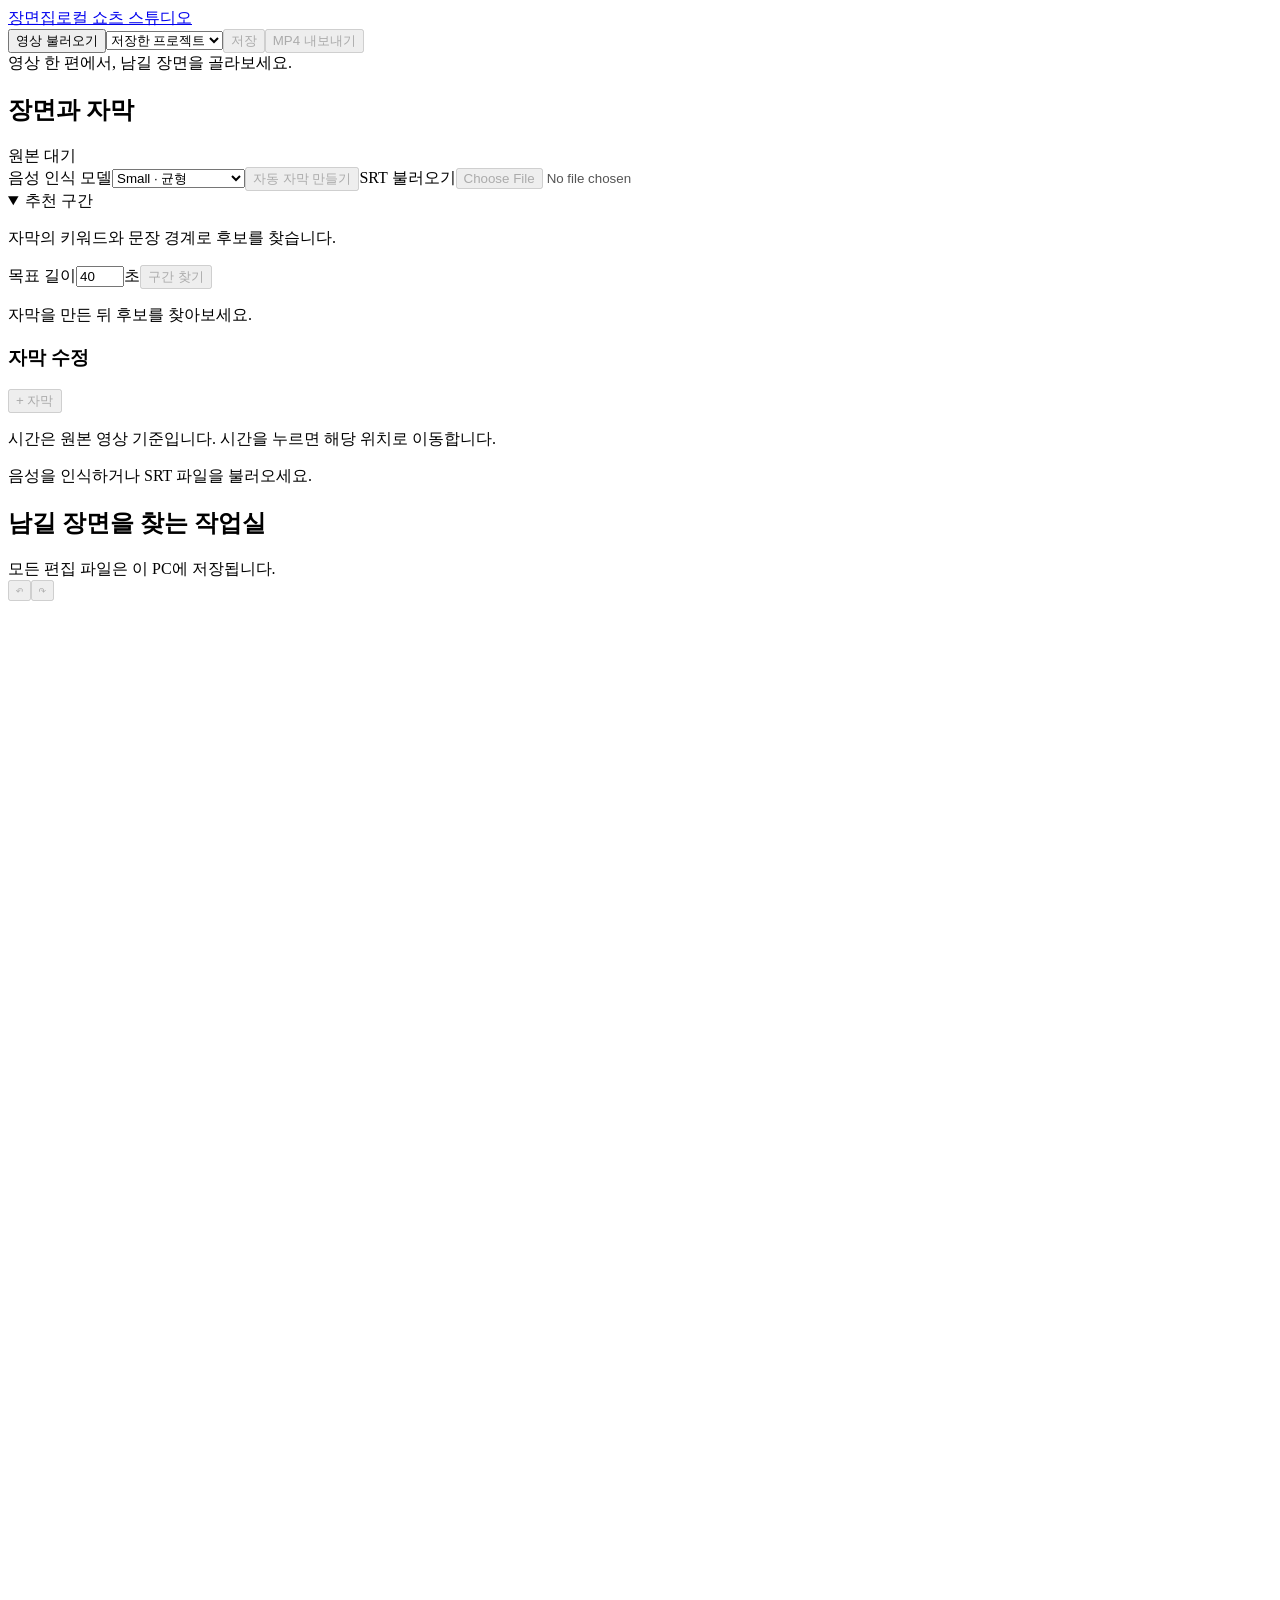
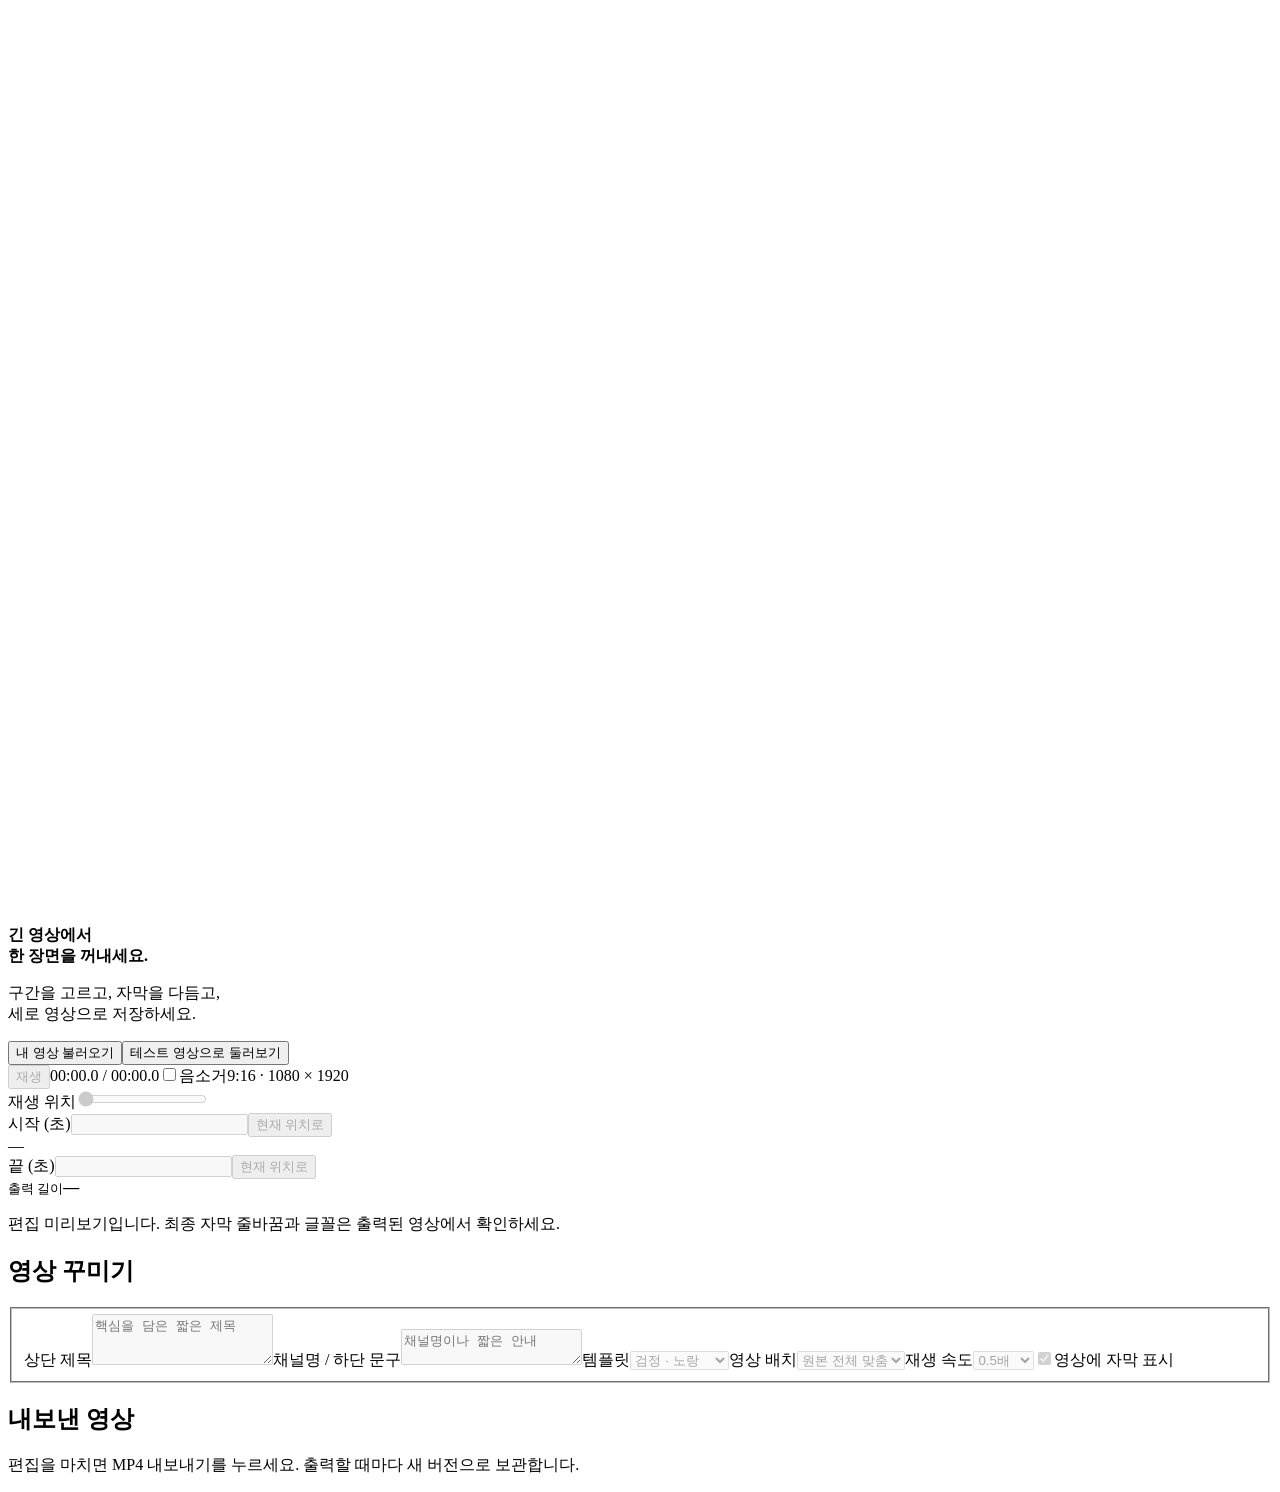
==== local_studio/static/index.html @ cbd3d542 "feat: share Goni shortform highlight studio and agent skills" ====
<!doctype html>
<html lang="ko"><head><meta charset="utf-8"><meta name="viewport" content="width=device-width,initial-scale=1"><title>장면집 · 로컬 쇼츠 스튜디오</title><link rel="stylesheet" href="/style.css"></head>
<body>
<header><a class="brand" href="/">장면집<span>로컬 쇼츠 스튜디오</span></a><div class="header-actions"><button id="openImport">영상 불러오기</button><select id="projects" aria-label="저장한 프로젝트"><option value="">저장한 프로젝트</option></select><button id="save" disabled>저장</button><button id="render" class="primary" disabled>MP4 내보내기</button></div></header>
<div id="status" role="status" aria-live="polite">영상 한 편에서, 남길 장면을 골라보세요.</div>
<main>
<aside class="left-panel"><div class="panel-heading"><h2>장면과 자막</h2><span id="sourceInfo">원본 대기</span></div>
<div class="tools"><label>음성 인식 모델<select id="model"><option value="small">Small · 균형</option><option value="base">Base · 빠르게</option><option value="tiny">Tiny · 가장 빠르게</option><option value="medium">Medium · 정밀하게</option></select></label><button id="transcribe" data-project disabled>자동 자막 만들기</button><label class="file-button">SRT 불러오기<input id="srtFile" type="file" accept=".srt" disabled></label></div>
<details open><summary>추천 구간</summary><p class="hint">자막의 키워드와 문장 경계로 후보를 찾습니다.</p><div class="inline"><label>목표 길이<input id="target" type="number" value="40" min="5" max="90"><span>초</span></label><button id="recommend" data-project disabled>구간 찾기</button></div><div id="candidates"><p class="empty">자막을 만든 뒤 후보를 찾아보세요.</p></div></details>
<div class="section-row"><h3>자막 수정</h3><button id="addCaption" data-project disabled>+ 자막</button></div><p class="hint">시간은 원본 영상 기준입니다. 시간을 누르면 해당 위치로 이동합니다.</p><div id="captions"><p class="empty">음성을 인식하거나 SRT 파일을 불러오세요.</p></div></aside>
<section class="preview-panel" aria-label="영상 미리보기"><div class="preview-heading"><div><h1 id="projectName">남길 장면을 찾는 작업실</h1><span id="saveState">모든 편집 파일은 이 PC에 저장됩니다.</span></div><div class="inline"><button id="undo" disabled aria-label="되돌리기">↶</button><button id="redo" disabled aria-label="다시 실행">↷</button></div></div>
<div class="stage"><canvas id="canvas" width="1080" height="1920" aria-label="세로 영상 미리보기"></canvas><div id="welcome"><b>긴 영상에서<br>한 장면을 꺼내세요.</b><p>구간을 고르고, 자막을 다듬고,<br>세로 영상으로 저장하세요.</p><button id="welcomeImport" class="primary">내 영상 불러오기</button><button id="demo">테스트 영상으로 둘러보기</button></div></div>
<video id="video" playsinline preload="metadata" hidden></video>
<div class="playback"><button id="play" data-project disabled>재생</button><output id="clock">00:00.0 / 00:00.0</output><label class="audio"><input id="mute" type="checkbox">음소거</label><span class="hint">9:16 · 1080 × 1920</span></div>
<label class="scrub-label" for="scrub">재생 위치</label><input id="scrub" aria-label="재생 위치" type="range" min="0" max="1" step="0.01" value="0" disabled>
<div class="timeline"><div><label>시작 (초)<input id="start" type="number" step="0.01" min="0" disabled></label><button id="setStart" data-project disabled>현재 위치로</button></div><span class="range-line">—</span><div><label>끝 (초)<input id="end" type="number" step="0.01" min="0" disabled></label><button id="setEnd" data-project disabled>현재 위치로</button></div><div class="duration"><small>출력 길이</small><strong id="duration">—</strong></div></div>
<p class="preview-note">편집 미리보기입니다. 최종 자막 줄바꿈과 글꼴은 출력된 영상에서 확인하세요.</p></section>
<aside class="right-panel"><h2>영상 꾸미기</h2><fieldset id="editControls" disabled><label>상단 제목<textarea id="title" maxlength="56" rows="3" placeholder="핵심을 담은 짧은 제목"></textarea></label><label>채널명 / 하단 문구<textarea id="footer" maxlength="42" rows="2" placeholder="채널명이나 짧은 안내"></textarea></label><label>템플릿<select id="theme"><option value="dark">검정 · 노랑</option><option value="paper">화이트 · 블루</option><option value="navy">네이비 · 민트</option></select></label><label>영상 배치<select id="layout"><option value="fit">원본 전체 맞춤</option><option value="crop">가운데 채움</option></select></label><label>재생 속도<select id="speed"><option value="0.5">0.5배</option><option value="0.75">0.75배</option><option value="1">1배</option><option value="1.2">1.2배</option><option value="1.5">1.5배</option><option value="2">2배</option></select></label><label class="check"><input id="captionToggle" type="checkbox" checked>영상에 자막 표시</label></fieldset>
<section class="exports"><h2>내보낸 영상</h2><div id="exports"><p class="empty">편집을 마치면 MP4 내보내기를 누르세요. 출력할 때마다 새 버전으로 보관합니다.</p></div></section></aside>
</main>
<dialog id="importDialog"><form method="dialog"><button class="close" aria-label="닫기">×</button></form><h2>영상을 작업실로</h2><p>원본을 복사해 편집합니다. 원본 파일은 유지됩니다.</p><label class="drop">영상 파일 선택<input id="videoFile" type="file" accept="video/*,.mkv"><small>MP4, MOV, MKV, WebM · 최대 10GB</small></label><label>이 PC의 영상 경로<input id="localPath" placeholder="C:\Videos\lecture.mp4"></label><button id="importPath">경로에서 불러오기</button><details><summary>YouTube 공개 영상 가져오기</summary><p class="hint">온라인 연결이 필요하며 사이트의 다운로드 제한에 따라 실패할 수 있습니다.</p><label>영상 주소<input id="youtubeUrl" type="url" placeholder="https://www.youtube.com/watch?v=…"></label><button id="importYoutube">주소에서 가져오기</button></details></dialog>
<script src="/app.js"></script></body></html>
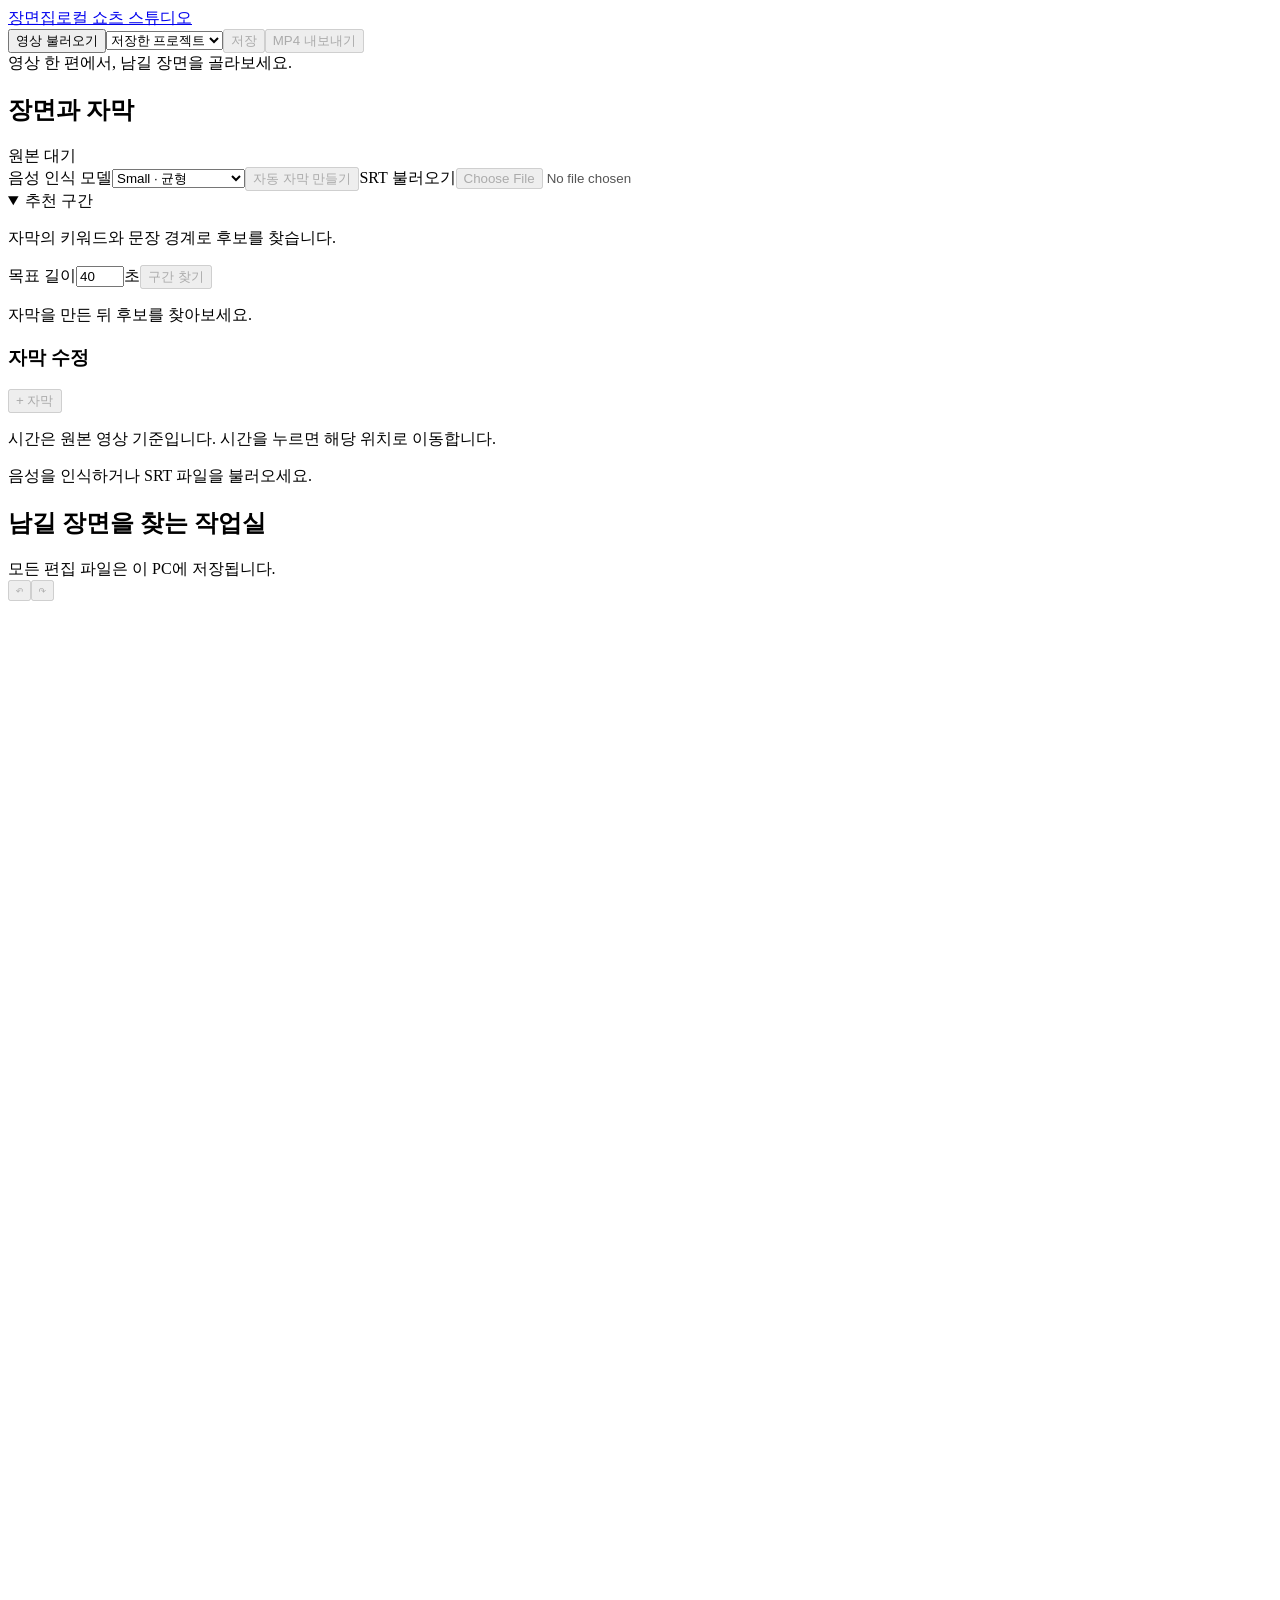
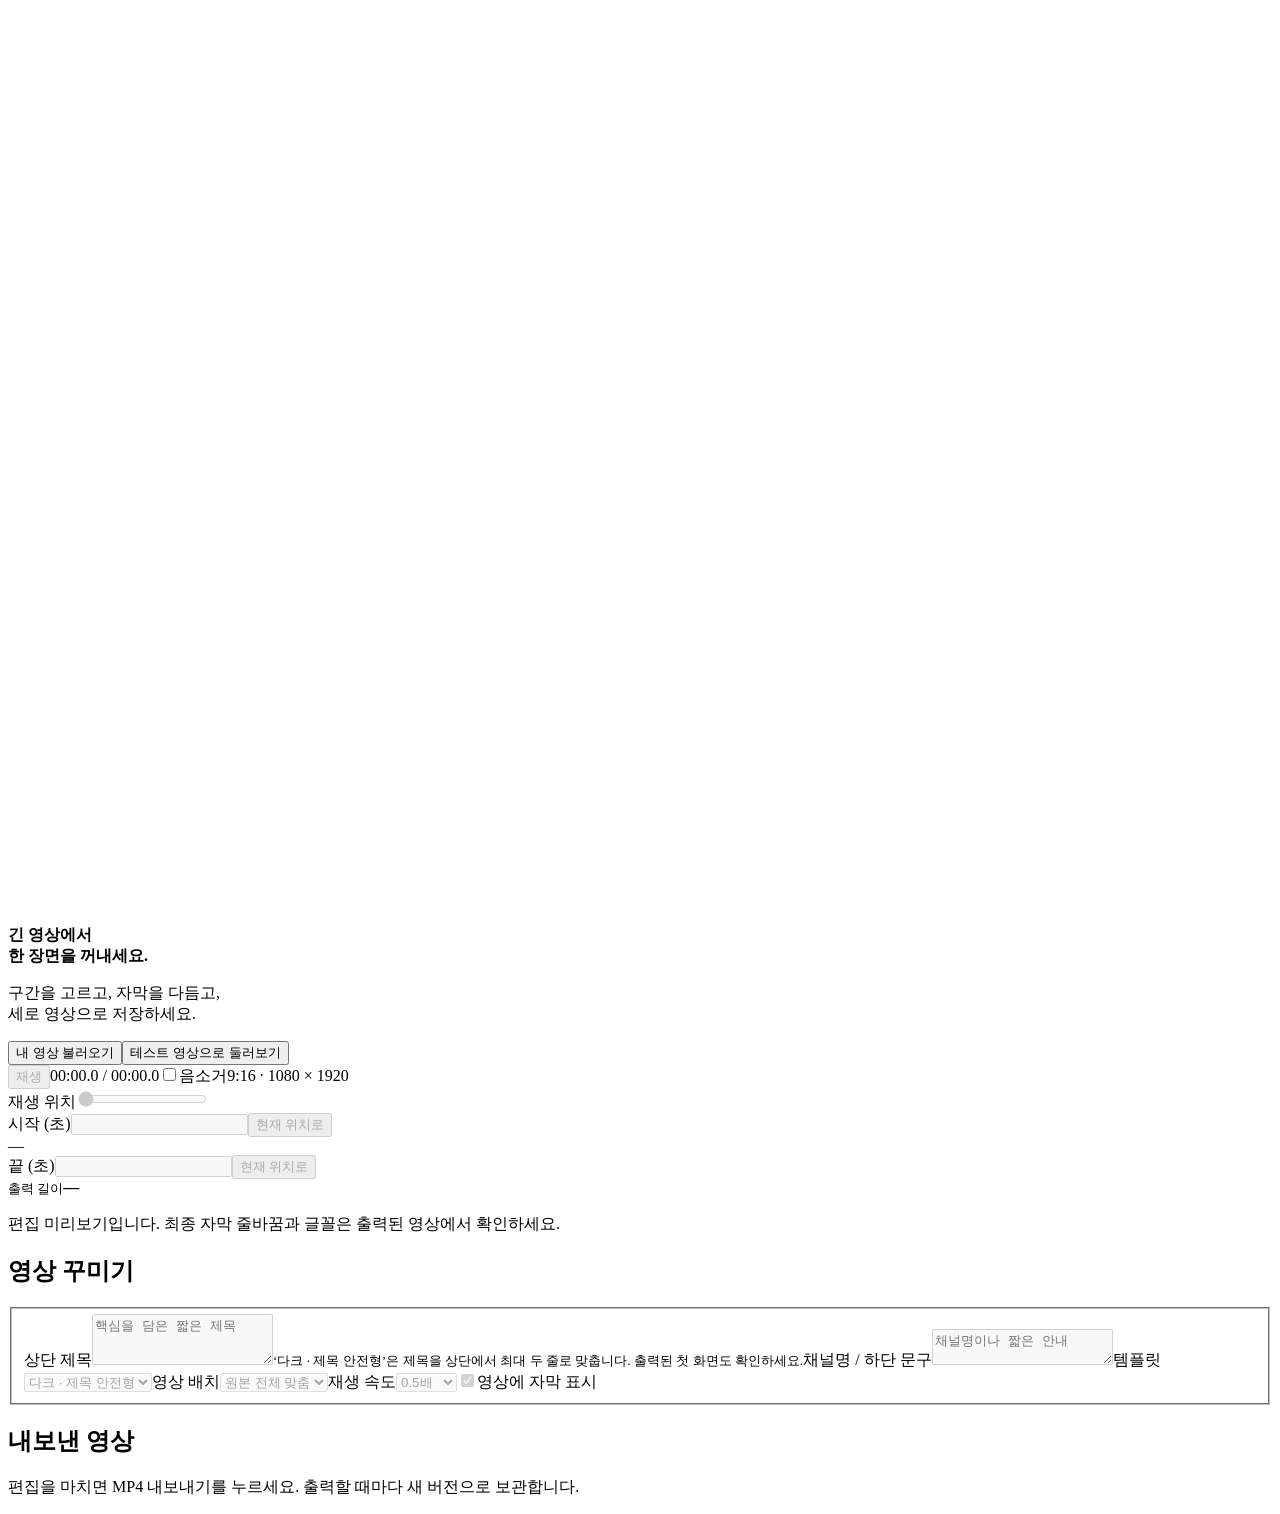
==== commit 5a5fc3cb: "Add safe two-line title template and verify output" ====
--- a/local_studio/static/index.html
+++ b/local_studio/static/index.html
@@ -15,7 +15,7 @@
 <label class="scrub-label" for="scrub">재생 위치</label><input id="scrub" aria-label="재생 위치" type="range" min="0" max="1" step="0.01" value="0" disabled>
 <div class="timeline"><div><label>시작 (초)<input id="start" type="number" step="0.01" min="0" disabled></label><button id="setStart" data-project disabled>현재 위치로</button></div><span class="range-line">—</span><div><label>끝 (초)<input id="end" type="number" step="0.01" min="0" disabled></label><button id="setEnd" data-project disabled>현재 위치로</button></div><div class="duration"><small>출력 길이</small><strong id="duration">—</strong></div></div>
 <p class="preview-note">편집 미리보기입니다. 최종 자막 줄바꿈과 글꼴은 출력된 영상에서 확인하세요.</p></section>
-<aside class="right-panel"><h2>영상 꾸미기</h2><fieldset id="editControls" disabled><label>상단 제목<textarea id="title" maxlength="56" rows="3" placeholder="핵심을 담은 짧은 제목"></textarea></label><label>채널명 / 하단 문구<textarea id="footer" maxlength="42" rows="2" placeholder="채널명이나 짧은 안내"></textarea></label><label>템플릿<select id="theme"><option value="dark">검정 · 노랑</option><option value="paper">화이트 · 블루</option><option value="navy">네이비 · 민트</option></select></label><label>영상 배치<select id="layout"><option value="fit">원본 전체 맞춤</option><option value="crop">가운데 채움</option></select></label><label>재생 속도<select id="speed"><option value="0.5">0.5배</option><option value="0.75">0.75배</option><option value="1">1배</option><option value="1.2">1.2배</option><option value="1.5">1.5배</option><option value="2">2배</option></select></label><label class="check"><input id="captionToggle" type="checkbox" checked>영상에 자막 표시</label></fieldset>
+<aside class="right-panel"><h2>영상 꾸미기</h2><fieldset id="editControls" disabled><label>상단 제목<textarea id="title" maxlength="56" rows="3" placeholder="핵심을 담은 짧은 제목"></textarea><small class="hint">‘다크 · 제목 안전형’은 제목을 상단에서 최대 두 줄로 맞춥니다. 출력된 첫 화면도 확인하세요.</small></label><label>채널명 / 하단 문구<textarea id="footer" maxlength="42" rows="2" placeholder="채널명이나 짧은 안내"></textarea></label><label>템플릿<select id="theme"><option value="safe">다크 · 제목 안전형</option><option value="dark">검정 · 노랑</option><option value="paper">화이트 · 블루</option><option value="navy">네이비 · 민트</option></select></label><label>영상 배치<select id="layout"><option value="fit">원본 전체 맞춤</option><option value="crop">가운데 채움</option></select></label><label>재생 속도<select id="speed"><option value="0.5">0.5배</option><option value="0.75">0.75배</option><option value="1">1배</option><option value="1.2">1.2배</option><option value="1.5">1.5배</option><option value="2">2배</option></select></label><label class="check"><input id="captionToggle" type="checkbox" checked>영상에 자막 표시</label></fieldset>
 <section class="exports"><h2>내보낸 영상</h2><div id="exports"><p class="empty">편집을 마치면 MP4 내보내기를 누르세요. 출력할 때마다 새 버전으로 보관합니다.</p></div></section></aside>
 </main>
 <dialog id="importDialog"><form method="dialog"><button class="close" aria-label="닫기">×</button></form><h2>영상을 작업실로</h2><p>원본을 복사해 편집합니다. 원본 파일은 유지됩니다.</p><label class="drop">영상 파일 선택<input id="videoFile" type="file" accept="video/*,.mkv"><small>MP4, MOV, MKV, WebM · 최대 10GB</small></label><label>이 PC의 영상 경로<input id="localPath" placeholder="C:\Videos\lecture.mp4"></label><button id="importPath">경로에서 불러오기</button><details><summary>YouTube 공개 영상 가져오기</summary><p class="hint">온라인 연결이 필요하며 사이트의 다운로드 제한에 따라 실패할 수 있습니다.</p><label>영상 주소<input id="youtubeUrl" type="url" placeholder="https://www.youtube.com/watch?v=…"></label><button id="importYoutube">주소에서 가져오기</button></details></dialog>
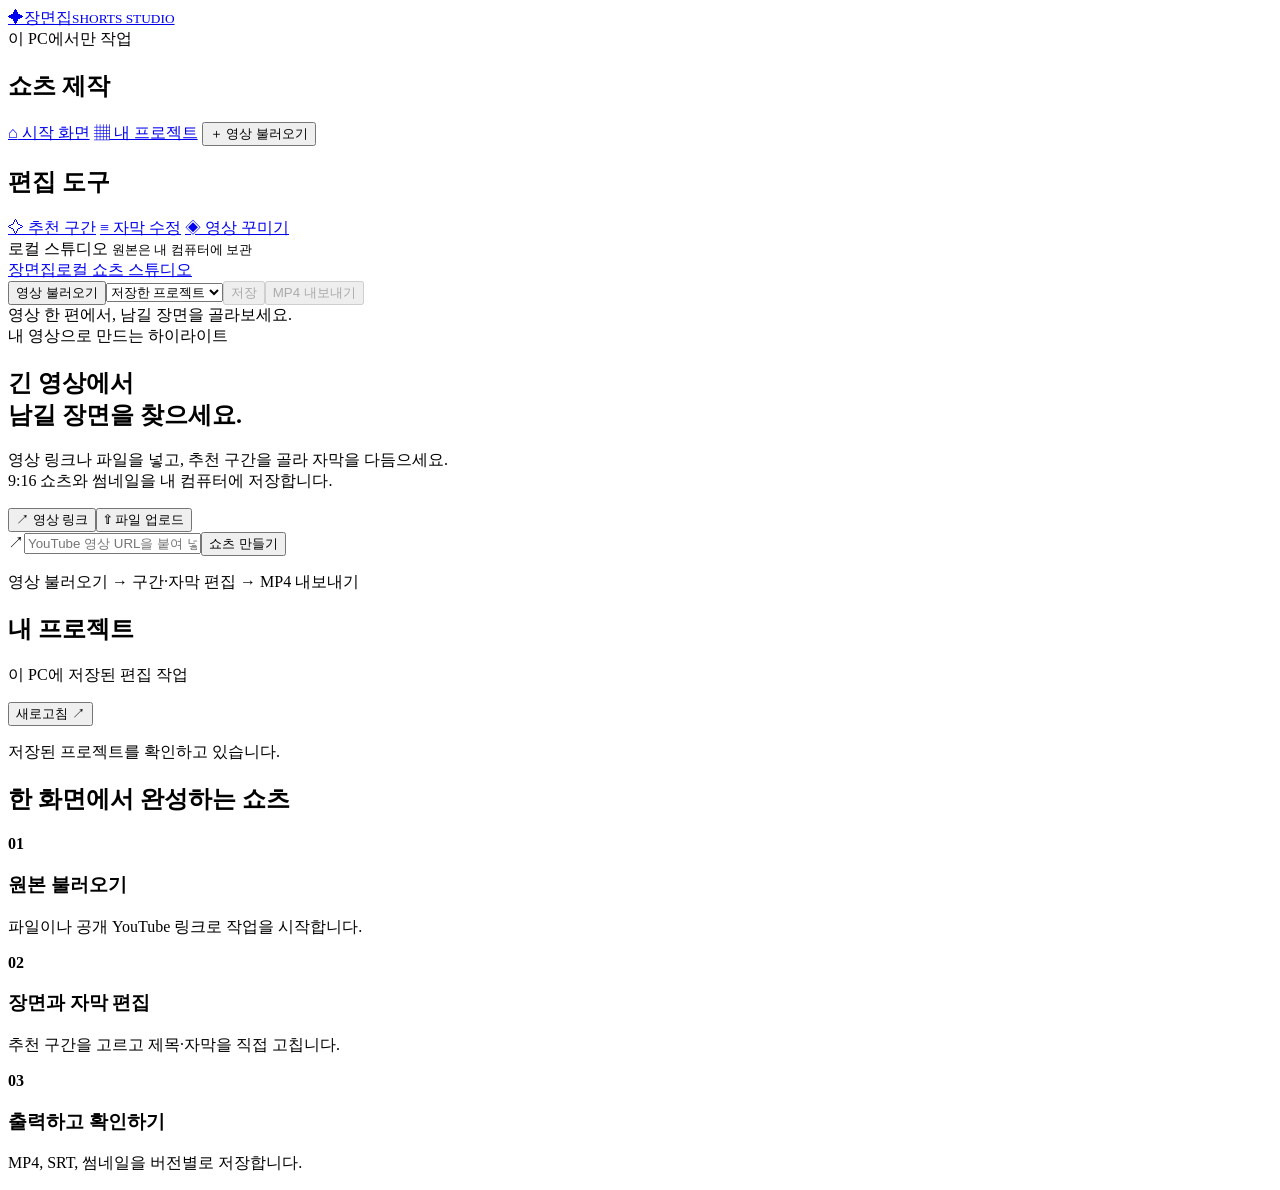
==== commit 07edf520: "Add seven independent short-form templates and text inventory" ====
--- a/local_studio/static/index.html
+++ b/local_studio/static/index.html
@@ -1,9 +1,38 @@
 <!doctype html>
-<html lang="ko"><head><meta charset="utf-8"><meta name="viewport" content="width=device-width,initial-scale=1"><title>장면집 · 로컬 쇼츠 스튜디오</title><link rel="stylesheet" href="/style.css"></head>
+<html lang="ko"><head><meta charset="utf-8"><meta name="viewport" content="width=device-width,initial-scale=1"><title>장면집 · 로컬 쇼츠 스튜디오</title><link rel="stylesheet" href="/style.css"><link rel="stylesheet" href="/theme.css"></head>
 <body>
+<div class="app-shell">
+<aside class="sidebar" aria-label="작업 메뉴">
+  <a class="sidebar-brand" href="/" aria-label="장면집 홈"><span class="brand-mark" aria-hidden="true">✦</span><span>장면<span class="brand-accent">집</span><small>SHORTS STUDIO</small></span></a>
+  <div class="sidebar-badge"><span class="live-dot"></span> 이 PC에서만 작업</div>
+  <nav>
+    <h2>쇼츠 제작</h2>
+    <a href="#landing" class="nav-link active"><span aria-hidden="true">⌂</span> 시작 화면</a>
+    <a href="#landingProjects" class="nav-link"><span aria-hidden="true">▦</span> 내 프로젝트</a>
+    <button id="sideImport" class="nav-link nav-button"><span aria-hidden="true">＋</span> 영상 불러오기</button>
+    <h2>편집 도구</h2>
+    <a href="#candidates" class="nav-link"><span aria-hidden="true">✧</span> 추천 구간</a>
+    <a href="#captions" class="nav-link"><span aria-hidden="true">≡</span> 자막 수정</a>
+    <a href="#editControls" class="nav-link"><span aria-hidden="true">◈</span> 영상 꾸미기</a>
+  </nav>
+  <div class="sidebar-footer"><span class="live-dot"></span> 로컬 스튜디오 <small>원본은 내 컴퓨터에 보관</small></div>
+</aside>
+<div class="app-content">
 <header><a class="brand" href="/">장면집<span>로컬 쇼츠 스튜디오</span></a><div class="header-actions"><button id="openImport">영상 불러오기</button><select id="projects" aria-label="저장한 프로젝트"><option value="">저장한 프로젝트</option></select><button id="save" disabled>저장</button><button id="render" class="primary" disabled>MP4 내보내기</button></div></header>
 <div id="status" role="status" aria-live="polite">영상 한 편에서, 남길 장면을 골라보세요.</div>
-<main>
+<section id="landing" class="landing" aria-label="쇼츠 제작 시작">
+  <div class="hero">
+    <div class="hero-kicker"><span class="live-dot"></span> 내 영상으로 만드는 하이라이트</div>
+    <h1>긴 영상에서<br><span>남길 장면을 찾으세요.</span></h1>
+    <p>영상 링크나 파일을 넣고, 추천 구간을 골라 자막을 다듬으세요.<br>9:16 쇼츠와 썸네일을 내 컴퓨터에 저장합니다.</p>
+    <div class="source-tabs" role="group" aria-label="영상 입력 방식"><button id="heroLinkTab" class="source-tab selected" type="button" aria-pressed="true">↗ 영상 링크</button><button id="heroFileTab" class="source-tab" type="button" aria-pressed="false">⇧ 파일 업로드</button></div>
+    <div class="hero-input"><span aria-hidden="true">↗</span><input id="heroUrl" type="url" aria-label="YouTube 영상 URL" placeholder="YouTube 영상 URL을 붙여 넣으세요"><button id="heroImport" class="primary">쇼츠 만들기</button></div>
+    <p class="hero-steps">영상 불러오기 <span>→</span> 구간·자막 편집 <span>→</span> MP4 내보내기</p>
+  </div>
+  <section id="landingProjects" class="landing-projects"><div class="landing-section-title"><div><h2>내 프로젝트</h2><p>이 PC에 저장된 편집 작업</p></div><button id="projectRefresh" type="button">새로고침 ↗</button></div><div id="projectCards" class="project-cards"><p class="empty">저장된 프로젝트를 확인하고 있습니다.</p></div></section>
+  <section class="landing-process" aria-label="제작 순서"><h2>한 화면에서 완성하는 쇼츠</h2><div class="process-grid"><div><strong>01</strong><h3>원본 불러오기</h3><p>파일이나 공개 YouTube 링크로 작업을 시작합니다.</p></div><div><strong>02</strong><h3>장면과 자막 편집</h3><p>추천 구간을 고르고 제목·자막을 직접 고칩니다.</p></div><div><strong>03</strong><h3>출력하고 확인하기</h3><p>MP4, SRT, 썸네일을 버전별로 저장합니다.</p></div></div></section>
+</section>
+<main id="workbench" hidden>
 <aside class="left-panel"><div class="panel-heading"><h2>장면과 자막</h2><span id="sourceInfo">원본 대기</span></div>
 <div class="tools"><label>음성 인식 모델<select id="model"><option value="small">Small · 균형</option><option value="base">Base · 빠르게</option><option value="tiny">Tiny · 가장 빠르게</option><option value="medium">Medium · 정밀하게</option></select></label><button id="transcribe" data-project disabled>자동 자막 만들기</button><label class="file-button">SRT 불러오기<input id="srtFile" type="file" accept=".srt" disabled></label></div>
 <details open><summary>추천 구간</summary><p class="hint">자막의 키워드와 문장 경계로 후보를 찾습니다.</p><div class="inline"><label>목표 길이<input id="target" type="number" value="40" min="5" max="90"><span>초</span></label><button id="recommend" data-project disabled>구간 찾기</button></div><div id="candidates"><p class="empty">자막을 만든 뒤 후보를 찾아보세요.</p></div></details>
@@ -15,8 +44,9 @@
 <label class="scrub-label" for="scrub">재생 위치</label><input id="scrub" aria-label="재생 위치" type="range" min="0" max="1" step="0.01" value="0" disabled>
 <div class="timeline"><div><label>시작 (초)<input id="start" type="number" step="0.01" min="0" disabled></label><button id="setStart" data-project disabled>현재 위치로</button></div><span class="range-line">—</span><div><label>끝 (초)<input id="end" type="number" step="0.01" min="0" disabled></label><button id="setEnd" data-project disabled>현재 위치로</button></div><div class="duration"><small>출력 길이</small><strong id="duration">—</strong></div></div>
 <p class="preview-note">편집 미리보기입니다. 최종 자막 줄바꿈과 글꼴은 출력된 영상에서 확인하세요.</p></section>
-<aside class="right-panel"><h2>영상 꾸미기</h2><fieldset id="editControls" disabled><label>상단 제목<textarea id="title" maxlength="56" rows="3" placeholder="핵심을 담은 짧은 제목"></textarea><small class="hint">‘다크 · 제목 안전형’은 제목을 상단에서 최대 두 줄로 맞춥니다. 출력된 첫 화면도 확인하세요.</small></label><label>채널명 / 하단 문구<textarea id="footer" maxlength="42" rows="2" placeholder="채널명이나 짧은 안내"></textarea></label><label>템플릿<select id="theme"><option value="safe">다크 · 제목 안전형</option><option value="dark">검정 · 노랑</option><option value="paper">화이트 · 블루</option><option value="navy">네이비 · 민트</option></select></label><label>영상 배치<select id="layout"><option value="fit">원본 전체 맞춤</option><option value="crop">가운데 채움</option></select></label><label>재생 속도<select id="speed"><option value="0.5">0.5배</option><option value="0.75">0.75배</option><option value="1">1배</option><option value="1.2">1.2배</option><option value="1.5">1.5배</option><option value="2">2배</option></select></label><label class="check"><input id="captionToggle" type="checkbox" checked>영상에 자막 표시</label></fieldset>
+<aside class="right-panel"><h2>영상 꾸미기</h2><fieldset id="editControls" disabled><label>상단 제목<textarea id="title" maxlength="56" rows="3" placeholder="핵심을 담은 짧은 제목"></textarea><small class="hint">제목은 상단 안전영역 안에서 최대 두 줄로 자동 맞춤합니다.</small></label><label>채널명 / 하단 문구<textarea id="footer" maxlength="42" rows="2" placeholder="채널명이나 짧은 안내"></textarea></label><label>템플릿<select id="theme"><option value="safe">다크 · 제목 안전형</option><option value="dark">검정 · 노랑</option><option value="paper">화이트 · 블루</option><option value="navy">네이비 · 민트</option></select></label><label id="commentControl" hidden>댓글 카드 문구<textarea id="comment" maxlength="80" rows="3" placeholder="직접 작성할 질문이나 반응"></textarea><small class="hint">실제 시청자 댓글 수집이 아닌 작성 문구로 표시합니다.</small></label><p id="templateHint" class="hint"></p><label>영상 배치<select id="layout"><option value="fit">원본 전체 맞춤</option><option value="crop">가운데 채움</option></select></label><label>재생 속도<select id="speed"><option value="0.5">0.5배</option><option value="0.75">0.75배</option><option value="1">1배</option><option value="1.2">1.2배</option><option value="1.5">1.5배</option><option value="2">2배</option></select></label><label class="check"><input id="captionToggle" type="checkbox" checked>영상에 자막 표시</label></fieldset>
 <section class="exports"><h2>내보낸 영상</h2><div id="exports"><p class="empty">편집을 마치면 MP4 내보내기를 누르세요. 출력할 때마다 새 버전으로 보관합니다.</p></div></section></aside>
 </main>
+</div></div>
 <dialog id="importDialog"><form method="dialog"><button class="close" aria-label="닫기">×</button></form><h2>영상을 작업실로</h2><p>원본을 복사해 편집합니다. 원본 파일은 유지됩니다.</p><label class="drop">영상 파일 선택<input id="videoFile" type="file" accept="video/*,.mkv"><small>MP4, MOV, MKV, WebM · 최대 10GB</small></label><label>이 PC의 영상 경로<input id="localPath" placeholder="C:\Videos\lecture.mp4"></label><button id="importPath">경로에서 불러오기</button><details><summary>YouTube 공개 영상 가져오기</summary><p class="hint">온라인 연결이 필요하며 사이트의 다운로드 제한에 따라 실패할 수 있습니다.</p><label>영상 주소<input id="youtubeUrl" type="url" placeholder="https://www.youtube.com/watch?v=…"></label><button id="importYoutube">주소에서 가져오기</button></details></dialog>
 <script src="/app.js"></script></body></html>
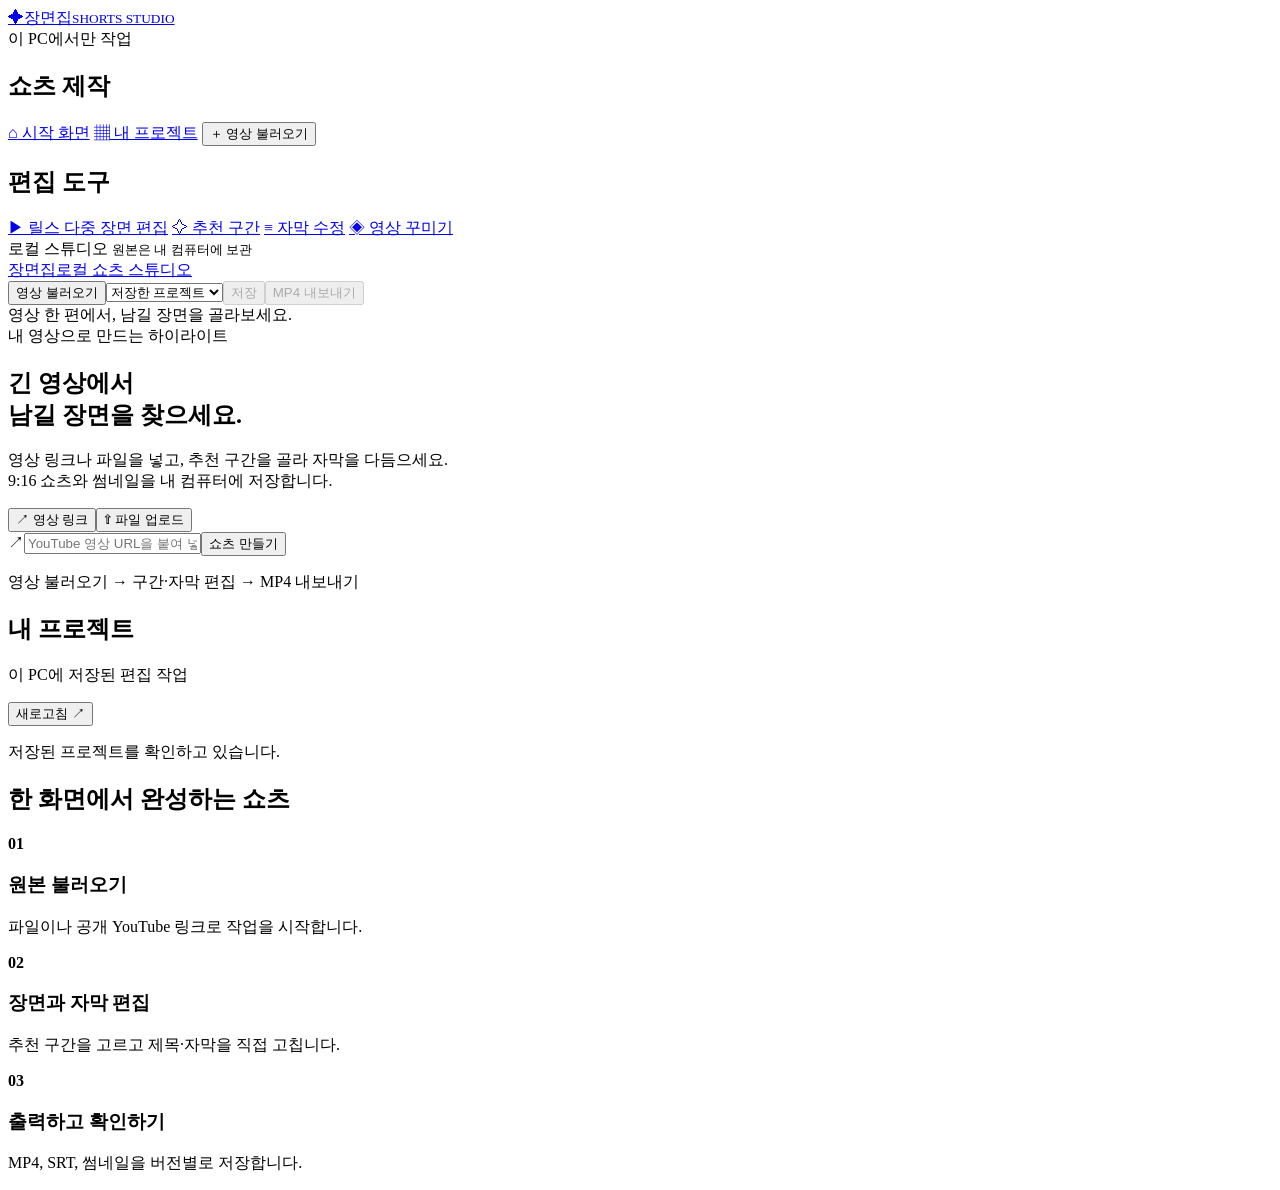
==== commit c7aa2ab2: "Add multi-cut reel editor with local MCP rendering and verified effects" ====
--- a/local_studio/static/index.html
+++ b/local_studio/static/index.html
@@ -11,6 +11,7 @@
     <a href="#landingProjects" class="nav-link"><span aria-hidden="true">▦</span> 내 프로젝트</a>
     <button id="sideImport" class="nav-link nav-button"><span aria-hidden="true">＋</span> 영상 불러오기</button>
     <h2>편집 도구</h2>
+    <a href="/reel" class="nav-link"><span aria-hidden="true">▶</span> 릴스 다중 장면 편집</a>
     <a href="#candidates" class="nav-link"><span aria-hidden="true">✧</span> 추천 구간</a>
     <a href="#captions" class="nav-link"><span aria-hidden="true">≡</span> 자막 수정</a>
     <a href="#editControls" class="nav-link"><span aria-hidden="true">◈</span> 영상 꾸미기</a>
